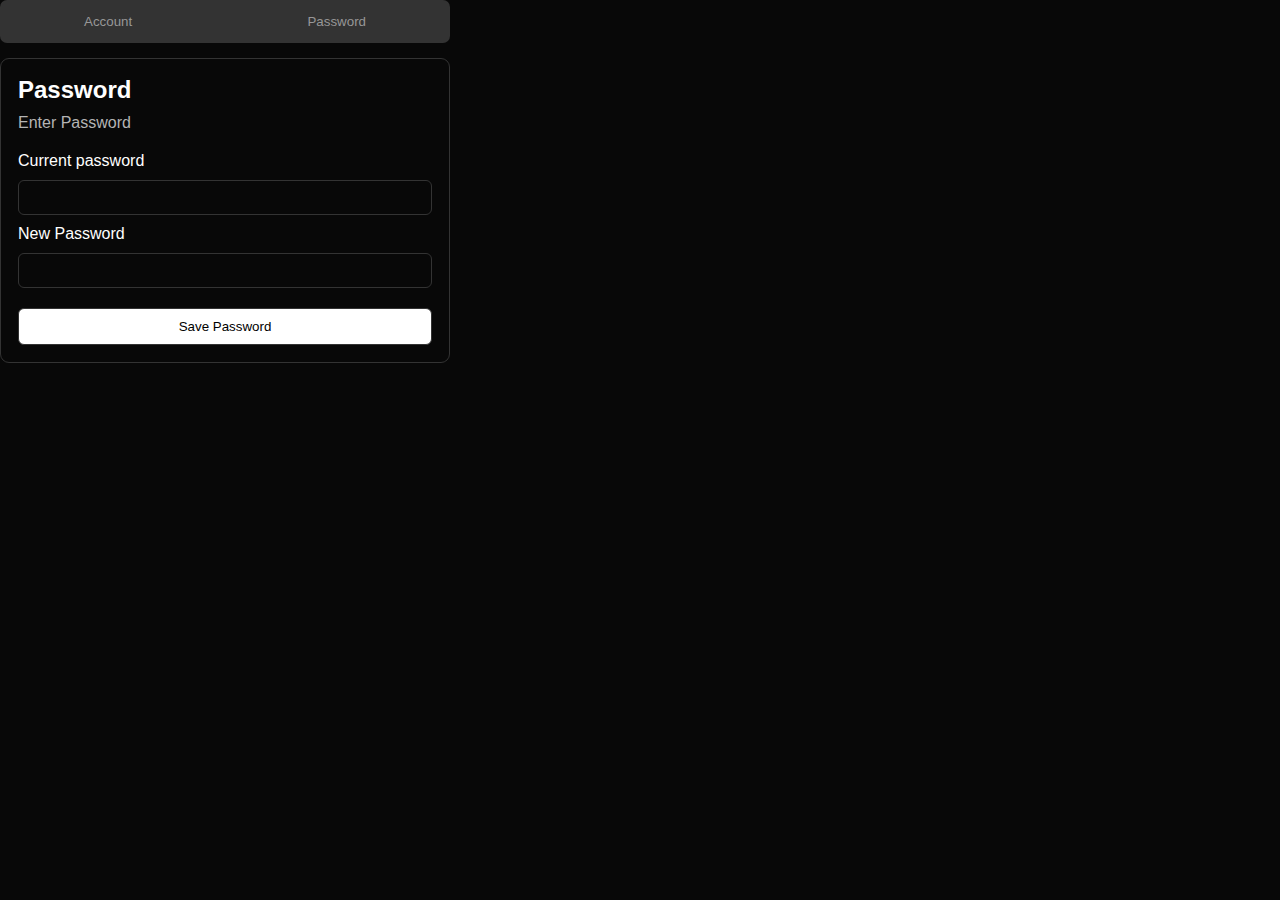
==== Project two/index.html @ 4a045dec "Update" ====
<!DOCTYPE html>
<html lang="en">
<head>
    <meta charset="UTF-8">
    <meta name="viewport" content="width=device-width, initial-scale=1.0">
    <link rel="stylesheet" href="./style.css">
    <title>Tabs</title>
</head>
<body>
    <div class="container">
        <div class="tabs">
            <button class="tabBtn" id="acc">Account</button>
            <button class="tabBtn" id="pass">Password</button>
        </div>
        <div class="info">
            <div class="info-top">
                <h2 id="hline">Password</h2>
                <p id="para">Enter Password</p>
            </div>
            <div class="info-bottom">
                <label for="inputOne" id="labelOne">Current password</label>
                <input type="text" id="inputOne">
                <label for="inputTwo" id="labelTwo">New Password</label>
                <input type="text" id="inputTwo">
            </div>
            <button class="infoBtn" id="infoBtn"> Save Password</button>
        </div>
    </div>
    <script src="./script.js"></script>
</body>
</html>
---- Project two/style.css ----
*{
    margin: 0;
    padding: 0;
    box-sizing: border-box;
    font-family: sans-serif;
    color: white;
}
body{
    background-color: rgb(8, 8, 8);
}
.container{
    display: flex;
    flex-direction: column;
    gap: 15px;
}
.tabs{
    max-width: 450px;
    width: 100%;
    background-color: rgb(51, 51, 51);
    padding: 4px;
    display: flex;
    justify-content: space-between;
    border-radius: 7px;
}
.tabs .tabBtn{
    color: rgb(151, 151, 151);
    padding: 10px 80px;
    background-color: transparent;
    border: none;
    border-radius: 4px;
}

.tabs .tabBtn.cngBtn{
    background-color: black;
    color: white;
    transition: 100ms;
}

.info{
    
    display: flex;
    flex-direction: column;
    max-width: 450px;
    width: 100%;
    gap: 20px;
    padding: 17px;
    border: 1px solid rgb(51, 51, 51);
    border-radius: 9px;
}
.info-top{
    display: flex;
    flex-direction: column;
    gap: 10px;
}
.info-bottom{
    display: flex;
    flex-direction: column;
    gap: 10px;
}
.infoBtn{
    padding: 10px;
    background-color: white;
    color: black;
    border: 1px solid rgb(51, 51, 51);
    border-radius: 6px;
    transition: 100ms;
}
.infoBtn:hover{
    background-color: rgb(228, 227, 227);
    transition: 100ms;
}
input{
    height: 35px;
    border: 1px solid rgb(51, 51, 51);
    background-color: transparent;
    border-radius: 6px;
}
p{
    color: rgb(180, 180, 180);
}
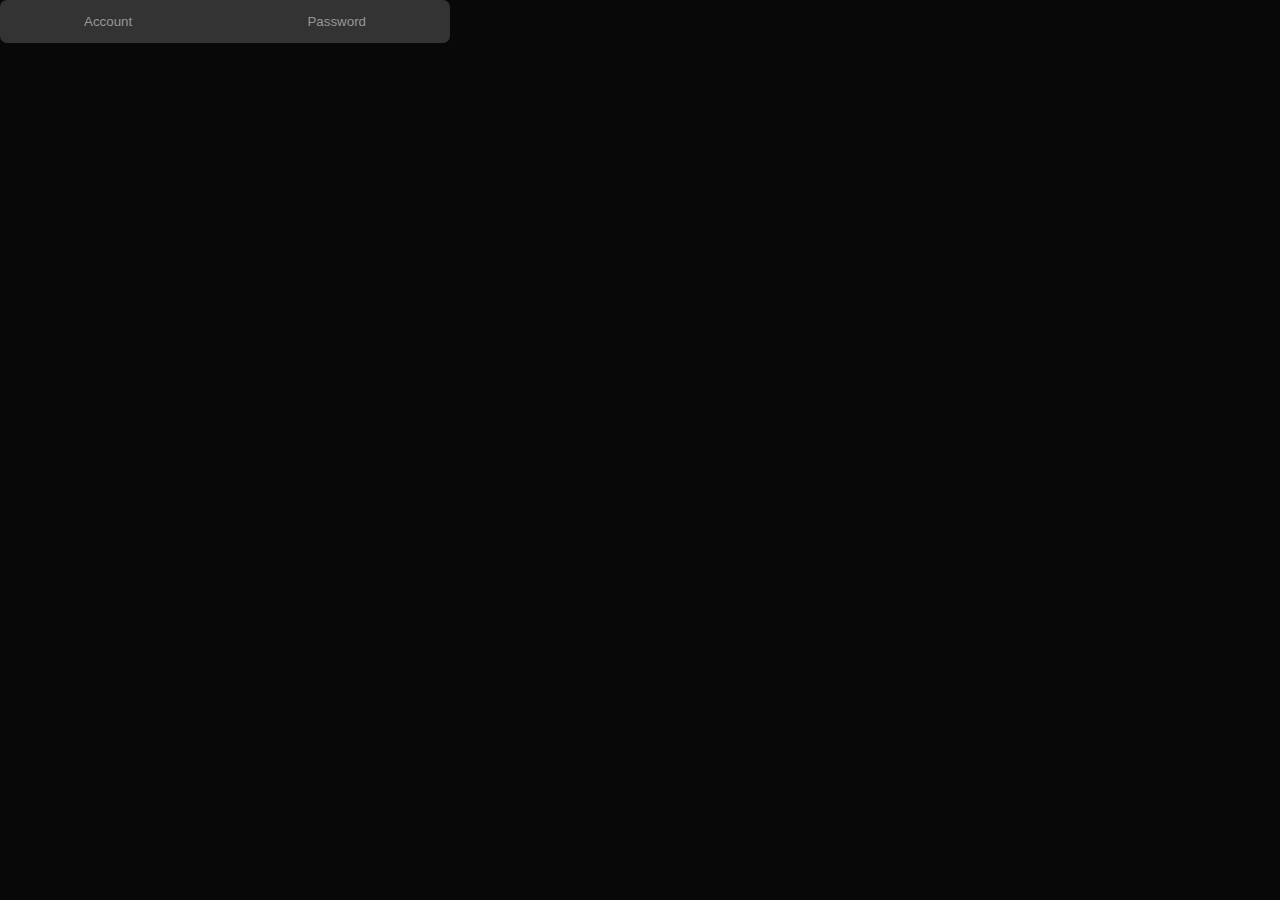
==== commit 59f8aef0: "fixed" ====
--- a/Project two/index.html
+++ b/Project two/index.html
@@ -12,10 +12,23 @@
             <button class="tabBtn" id="acc">Account</button>
             <button class="tabBtn" id="pass">Password</button>
         </div>
-        <div class="info">
+        <div class="info" id="accDiv">
+            <div class="info-top">
+                <h2 id="hline">Account</h2>
+                <p id="para">Make changes to your account here. Click save when you're done.</p>
+            </div>
+            <div class="info-bottom">
+                <label for="inputOne" id="labelOne">Name</label>
+                <input type="text" id="inputOne">
+                <label for="inputTwo" id="labelTwo">Username</label>
+                <input type="text" id="inputTwo">
+            </div>
+            <button class="infoBtn" id="infoBtn"> Save changes</button>
+        </div>
+        <div class="info" id="passDiv">
             <div class="info-top">
                 <h2 id="hline">Password</h2>
-                <p id="para">Enter Password</p>
+                <p id="para">Change your password here. After saving, you'll be logged out.</p>
             </div>
             <div class="info-bottom">
                 <label for="inputOne" id="labelOne">Current password</label>
@@ -23,7 +36,7 @@
                 <label for="inputTwo" id="labelTwo">New Password</label>
                 <input type="text" id="inputTwo">
             </div>
-            <button class="infoBtn" id="infoBtn"> Save Password</button>
+            <button class="infoBtn" id="infoBtn"> Save password</button>
         </div>
     </div>
     <script src="./script.js"></script>
--- a/Project two/style.css
+++ b/Project two/style.css
@@ -46,6 +46,13 @@
     padding: 17px;
     border: 1px solid rgb(51, 51, 51);
     border-radius: 9px;
+    opacity: 0;
+    z-index: -1;
+    transition: 100ms;
+}
+.info.visible{
+    opacity: 1;
+    z-index: 999;
 }
 .info-top{
     display: flex;
